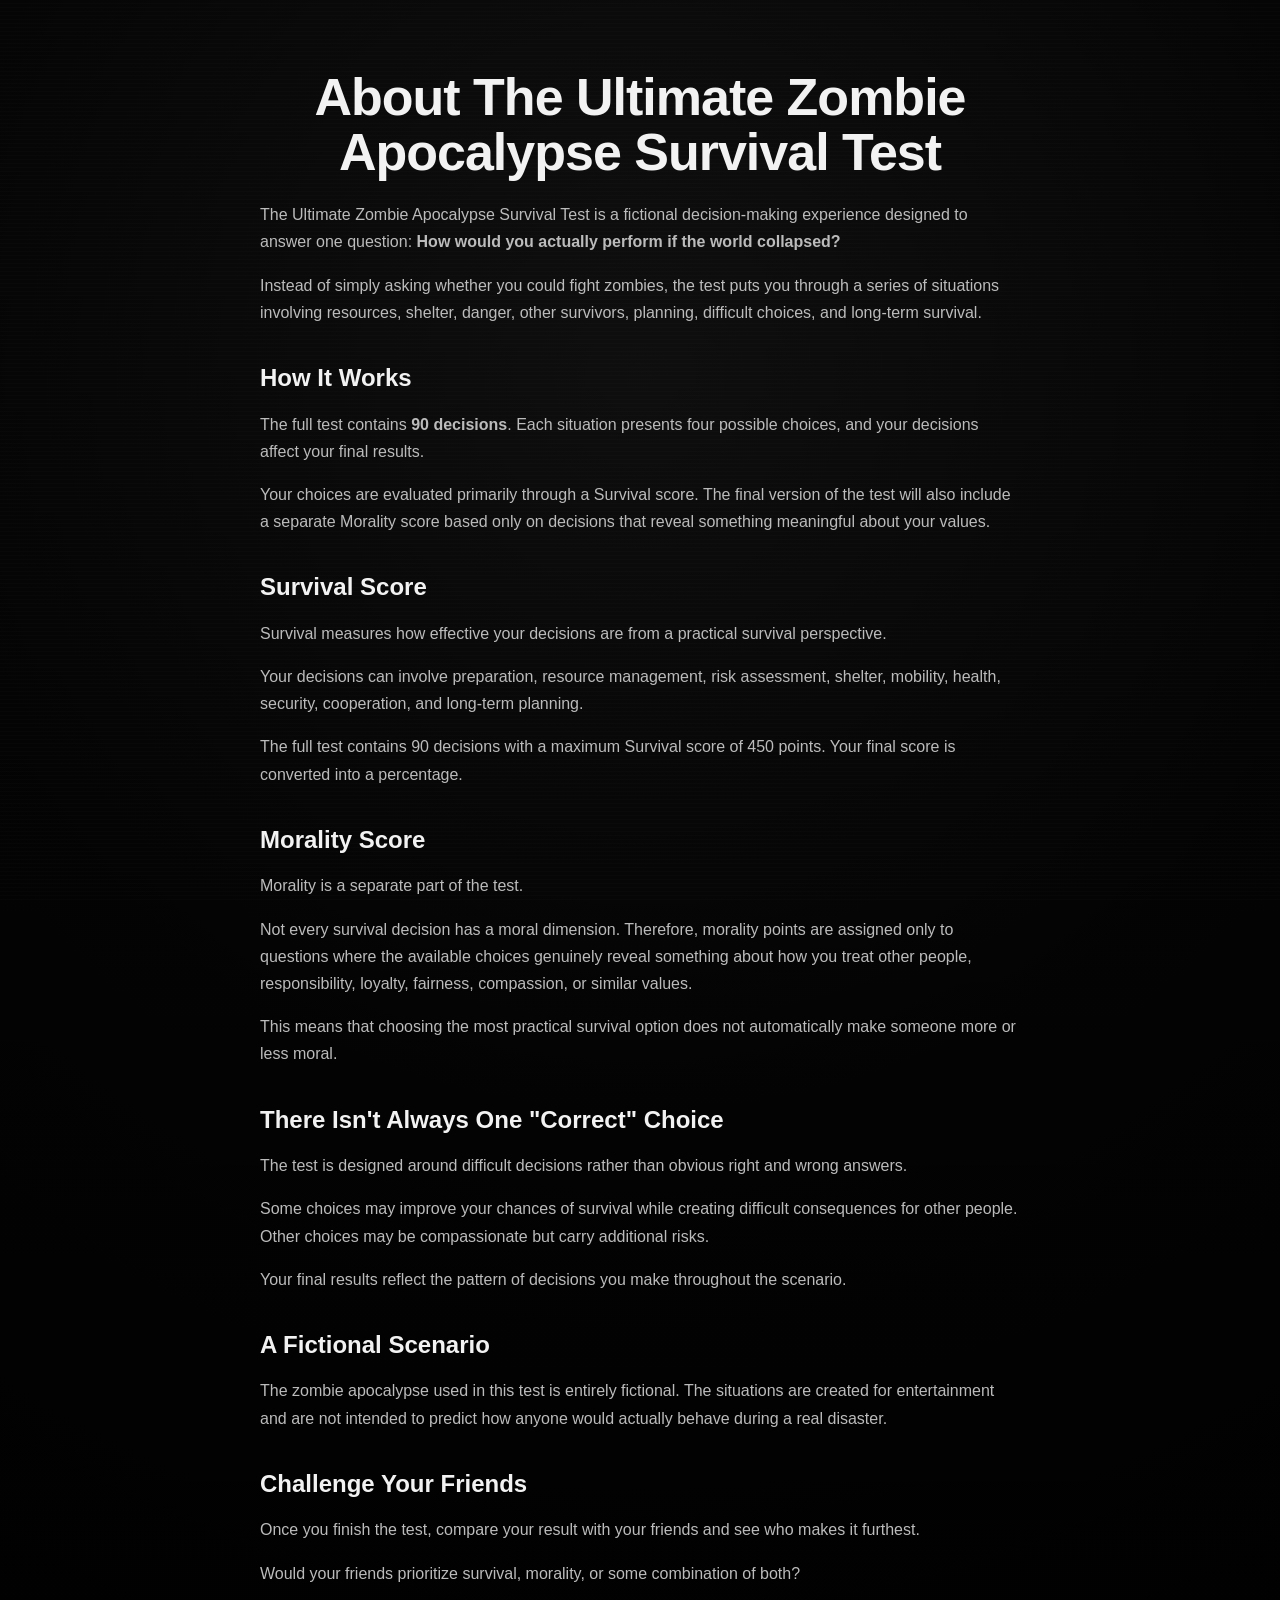
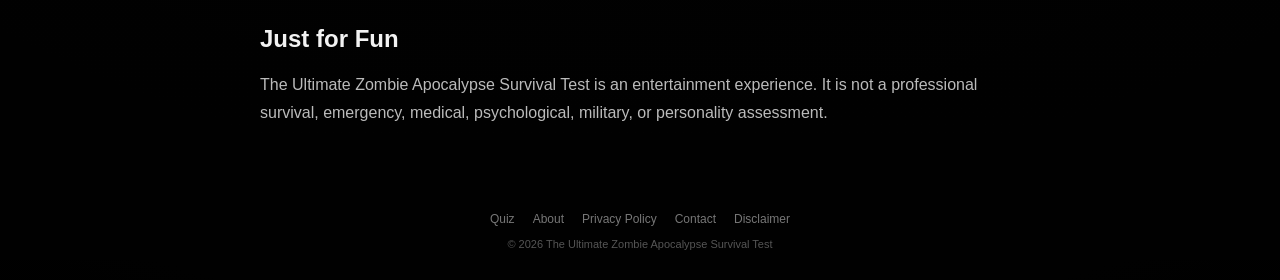
==== about.html @ b484abd5 "Add files via upload" ====
<!DOCTYPE html>
<html lang="en">

<head>
    <meta charset="UTF-8">
    <meta name="viewport" content="width=device-width, initial-scale=1.0">

    <title>About – The Ultimate Zombie Apocalypse Survival Test</title>

    <meta name="description"
        content="Learn about The Ultimate Zombie Apocalypse Survival Test, its survival decisions, scoring system, and fictional scenarios.">

    <link rel="stylesheet" href="style.css">
</head>

<body>

    <main class="info-page">

        <h1>About The Ultimate Zombie Apocalypse Survival Test</h1>

        <p>
            The Ultimate Zombie Apocalypse Survival Test is a fictional
            decision-making experience designed to answer one question:
            <strong>How would you actually perform if the world collapsed?</strong>
        </p>

        <p>
            Instead of simply asking whether you could fight zombies, the
            test puts you through a series of situations involving
            resources, shelter, danger, other survivors, planning,
            difficult choices, and long-term survival.
        </p>


        <h2>How It Works</h2>

        <p>
            The full test contains <strong>90 decisions</strong>.
            Each situation presents four possible choices, and your
            decisions affect your final results.
        </p>

        <p>
            Your choices are evaluated primarily through a Survival score.
            The final version of the test will also include a separate
            Morality score based only on decisions that reveal something
            meaningful about your values.
        </p>


        <h2>Survival Score</h2>

        <p>
            Survival measures how effective your decisions are from a
            practical survival perspective.
        </p>

        <p>
            Your decisions can involve preparation, resource management,
            risk assessment, shelter, mobility, health, security,
            cooperation, and long-term planning.
        </p>

        <p>
            The full test contains 90 decisions with a maximum Survival
            score of 450 points. Your final score is converted into a
            percentage.
        </p>


        <h2>Morality Score</h2>

        <p>
            Morality is a separate part of the test.
        </p>

        <p>
            Not every survival decision has a moral dimension. Therefore,
            morality points are assigned only to questions where the
            available choices genuinely reveal something about how you
            treat other people, responsibility, loyalty, fairness,
            compassion, or similar values.
        </p>

        <p>
            This means that choosing the most practical survival option
            does not automatically make someone more or less moral.
        </p>


        <h2>There Isn't Always One "Correct" Choice</h2>

        <p>
            The test is designed around difficult decisions rather than
            obvious right and wrong answers.
        </p>

        <p>
            Some choices may improve your chances of survival while
            creating difficult consequences for other people. Other
            choices may be compassionate but carry additional risks.
        </p>

        <p>
            Your final results reflect the pattern of decisions you make
            throughout the scenario.
        </p>


        <h2>A Fictional Scenario</h2>

        <p>
            The zombie apocalypse used in this test is entirely fictional.
            The situations are created for entertainment and are not
            intended to predict how anyone would actually behave during
            a real disaster.
        </p>


        <h2>Challenge Your Friends</h2>

        <p>
            Once you finish the test, compare your result with your
            friends and see who makes it furthest.
        </p>

        <p>
            Would your friends prioritize survival, morality, or some
            combination of both?
        </p>


        <h2>Just for Fun</h2>

        <p>
            The Ultimate Zombie Apocalypse Survival Test is an
            entertainment experience. It is not a professional survival,
            emergency, medical, psychological, military, or personality
            assessment.
        </p>

    </main>


    <footer class="site-footer">

        <div class="footer-links">
            <a href="index.html">Quiz</a>
            <a href="about.html">About</a>
            <a href="privacy.html">Privacy Policy</a>
            <a href="contact.html">Contact</a>
            <a href="disclaimer.html">Disclaimer</a>
        </div>

        <div class="copyright">
            © 2026 The Ultimate Zombie Apocalypse Survival Test
        </div>

    </footer>

</body>

</html>
---- style.css ----
* {
    box-sizing: border-box;
}

html {
    scroll-behavior: smooth;
}

body {
    margin: 0;
    min-height: 100vh;

    font-family: Arial, Helvetica, sans-serif;

    color: #f2f2f2;

    background:
        linear-gradient(
            rgba(0, 0, 0, 0.72),
            rgba(0, 0, 0, 0.90)
        ),
        radial-gradient(
            circle at 50% 20%,
            #3b3b3b 0%,
            #111 45%,
            #050505 100%
        );

    display: flex;
    flex-direction: column;
    align-items: center;

    padding: 20px;
}


/* ===============================
   BACKGROUND EFFECT
================================ */

body::before {
    content: "";

    position: fixed;
    inset: 0;

    pointer-events: none;

    background:
        repeating-linear-gradient(
            0deg,
            rgba(255,255,255,0.015) 0px,
            rgba(255,255,255,0.015) 1px,
            transparent 1px,
            transparent 4px
        );
}


/* ===============================
   MAIN CONTAINER
================================ */

.container {
    width: 100%;
    max-width: 760px;

    position: relative;
    z-index: 1;
}


/* ===============================
   SCREENS
================================ */

.screen {
    background: rgba(12, 12, 12, 0.96);

    border: 1px solid #3a3a3a;

    border-radius: 18px;

    padding: 45px;

    box-shadow:
        0 25px 80px rgba(0, 0, 0, 0.8),
        0 0 0 1px rgba(255,255,255,0.02);

    animation: appear 0.4s ease;
}

.hidden {
    display: none;
}

@keyframes appear {

    from {
        opacity: 0;
        transform: translateY(12px);
    }

    to {
        opacity: 1;
        transform: translateY(0);
    }
}


/* ===============================
   START SCREEN
================================ */

#start-screen {
    text-align: center;
}

.icon {
    font-size: 80px;

    margin-bottom: 10px;

    filter: grayscale(20%);
}

.eyebrow {
    margin: 0 0 12px;

    color: #b51f1f;

    font-size: 12px;

    font-weight: 700;

    letter-spacing: 3px;

    text-transform: uppercase;
}

h1 {
    font-size: clamp(32px, 7vw, 52px);

    line-height: 1.05;

    margin: 10px 0 22px;

    letter-spacing: -1px;
}

.subtitle {
    max-width: 560px;

    margin: auto;

    color: #aaa;

    font-size: 18px;

    line-height: 1.7;
}

.info {
    display: flex;

    justify-content: center;

    gap: 14px;

    margin: 28px 0;

    color: #777;

    font-size: 14px;

    text-transform: uppercase;

    letter-spacing: 1px;
}

.start-note {
    margin: 18px auto 0;

    max-width: 520px;

    color: #666;

    font-size: 12px;

    line-height: 1.5;
}


/* ===============================
   BUTTONS
================================ */

button {
    border: none;

    border-radius: 9px;

    padding: 17px 20px;

    font-size: 15px;

    font-weight: 700;

    letter-spacing: 0.7px;

    cursor: pointer;

    transition:
        transform 0.15s,
        background 0.15s,
        border-color 0.15s;
}

#start-btn,
#restart-btn {
    width: 100%;

    margin-top: 10px;

    background: #b51f1f;

    color: white;
}

#start-btn:hover,
#restart-btn:hover {
    background: #d32929;

    transform: translateY(-2px);
}

#share-btn,
#challenge-btn {
    width: 100%;

    margin-top: 10px;
}

#share-btn {
    background: #222;

    border: 1px solid #444;

    color: white;
}

#share-btn:hover {
    background: #303030;

    transform: translateY(-2px);
}

#challenge-btn {
    background: #3a3a3a;

    border: 1px solid #555;

    color: white;
}

#challenge-btn:hover {
    background: #4a4a4a;

    transform: translateY(-2px);
}


/* ===============================
   QUIZ
================================ */

.quiz-header {
    display: flex;

    justify-content: space-between;

    align-items: center;

    color: #777;

    font-size: 13px;

    text-transform: uppercase;

    letter-spacing: 1px;
}

.progress {
    height: 6px;

    background: #292929;

    border-radius: 10px;

    margin-top: 14px;

    overflow: hidden;
}

#progress-bar {
    height: 100%;

    width: 0%;

    background: #b51f1f;

    transition: width 0.3s ease;
}

h2 {
    font-size: clamp(22px, 5vw, 31px);

    line-height: 1.4;

    margin: 35px 0 25px;
}

.answer {
    display: block;

    width: 100%;

    margin: 12px 0;

    padding: 19px;

    text-align: left;

    color: #ddd;

    background: #171717;

    border: 1px solid #333;

    border-radius: 10px;

    line-height: 1.45;
}

.answer:hover {
    background: #242424;

    border-color: #666;

    transform: translateX(3px);
}


/* ===============================
   RESULT SCREEN
================================ */

#result-screen {
    text-align: center;
}

.result-label {
    text-align: center;

    color: #777;

    font-size: 13px;

    letter-spacing: 3px;
}

#result-title {
    margin-top: 10px;

    font-size: clamp(30px, 7vw, 46px);
}


/* ===============================
   SCORE CARDS
================================ */

.score-card {
    margin: 20px 0;

    padding: 24px 20px;

    background: #171717;

    border: 1px solid #303030;

    border-radius: 14px;
}

.score-card-label {
    display: block;

    color: #777;

    font-size: 12px;

    font-weight: 700;

    letter-spacing: 2px;

    text-transform: uppercase;
}

.result-score {
    margin: 8px 0;

    font-size: 58px;

    font-weight: 800;

    line-height: 1;
}

.score-card p {
    margin: 8px 0 0;

    color: #777;

    font-size: 13px;

    line-height: 1.5;
}

.morality-card {
    background: #141414;
}

.morality-score {
    color: #ddd;
}


/* ===============================
   RESULT DESCRIPTION
================================ */

#result-description {
    max-width: 600px;

    margin: 28px auto;

    color: #bbb;

    font-size: 17px;

    line-height: 1.7;

    text-align: center;
}


/* ===============================
   SURVIVAL ESTIMATE
================================ */

.survival-box {
    margin: 30px 0;

    padding: 22px;

    background: #171717;

    border: 1px solid #303030;

    border-radius: 12px;

    text-align: center;
}

.survival-box strong {
    display: block;

    margin-bottom: 8px;

    color: #777;

    text-transform: uppercase;

    letter-spacing: 2px;

    font-size: 12px;
}

.survival-box span {
    font-size: 25px;

    font-weight: 700;
}


/* ===============================
   HOMEPAGE INFORMATION
================================ */

#home-info {
    width: 100%;
}

.home-info {
    margin-top: 30px;

    padding: 30px;

    background: rgba(12, 12, 12, 0.96);

    border: 1px solid #3a3a3a;

    border-radius: 18px;
}

.home-info h2 {
    margin-top: 0;

    font-size: 26px;
}

.home-info p {
    color: #aaa;

    font-size: 15px;

    line-height: 1.7;
}

.home-info h3 {
    margin-top: 28px;

    margin-bottom: 8px;

    font-size: 18px;

    color: #ddd;
}

.home-info h3:first-of-type {
    margin-top: 20px;
}


/* ===============================
   INFORMATION PAGES
================================ */

.info-page {
    width: 100%;

    max-width: 760px;

    margin: 40px auto;
}

.info-page h1 {
    text-align: center;
}

.info-page h2 {
    margin-top: 35px;

    margin-bottom: 12px;

    font-size: 24px;
}

.info-page p {
    color: #bbb;

    font-size: 16px;

    line-height: 1.7;
}

.info-page a {
    color: #d32929;

    text-decoration: none;
}

.info-page a:hover {
    text-decoration: underline;
}


/* ===============================
   FOOTER
================================ */

.site-footer {
    width: 100%;

    max-width: 760px;

    display: flex;

    flex-direction: column;

    align-items: center;

    margin-top: 20px;

    padding: 10px;

    font-size: 12px;

    position: relative;

    z-index: 1;
}

.footer-links {
    display: flex;

    justify-content: center;

    flex-wrap: wrap;

    gap: 18px;
}

.site-footer a {
    color: #777;

    text-decoration: none;
}

.site-footer a:hover {
    color: #ccc;

    text-decoration: underline;
}

.copyright {
    margin-top: 12px;

    text-align: center;

    color: #555;

    font-size: 11px;
}


/* ===============================
   MOBILE
================================ */

@media (max-width: 600px) {

    body {
        padding: 10px;
    }

    .screen {
        padding: 30px 20px;

        border-radius: 14px;
    }

    .icon {
        font-size: 60px;
    }

    .eyebrow {
        font-size: 10px;

        letter-spacing: 2px;
    }

    h1 {
        font-size: clamp(30px, 9vw, 42px);
    }

    .subtitle {
        font-size: 16px;
    }

    .info {
        font-size: 11px;

        gap: 8px;
    }

    .quiz-header {
        font-size: 11px;
    }

    h2 {
        margin-top: 28px;

        font-size: 23px;
    }

    .answer {
        padding: 17px 15px;

        font-size: 15px;
    }

    .result-score {
        font-size: 50px;
    }

    .score-card {
        padding: 22px 15px;
    }

    .home-info {
        padding: 24px 20px;
    }

    .home-info h2 {
        font-size: 23px;
    }

    .home-info h3 {
        font-size: 17px;
    }

    .info-page {
        margin: 20px auto;
    }

    .info-page h1 {
        font-size: 34px;
    }

}
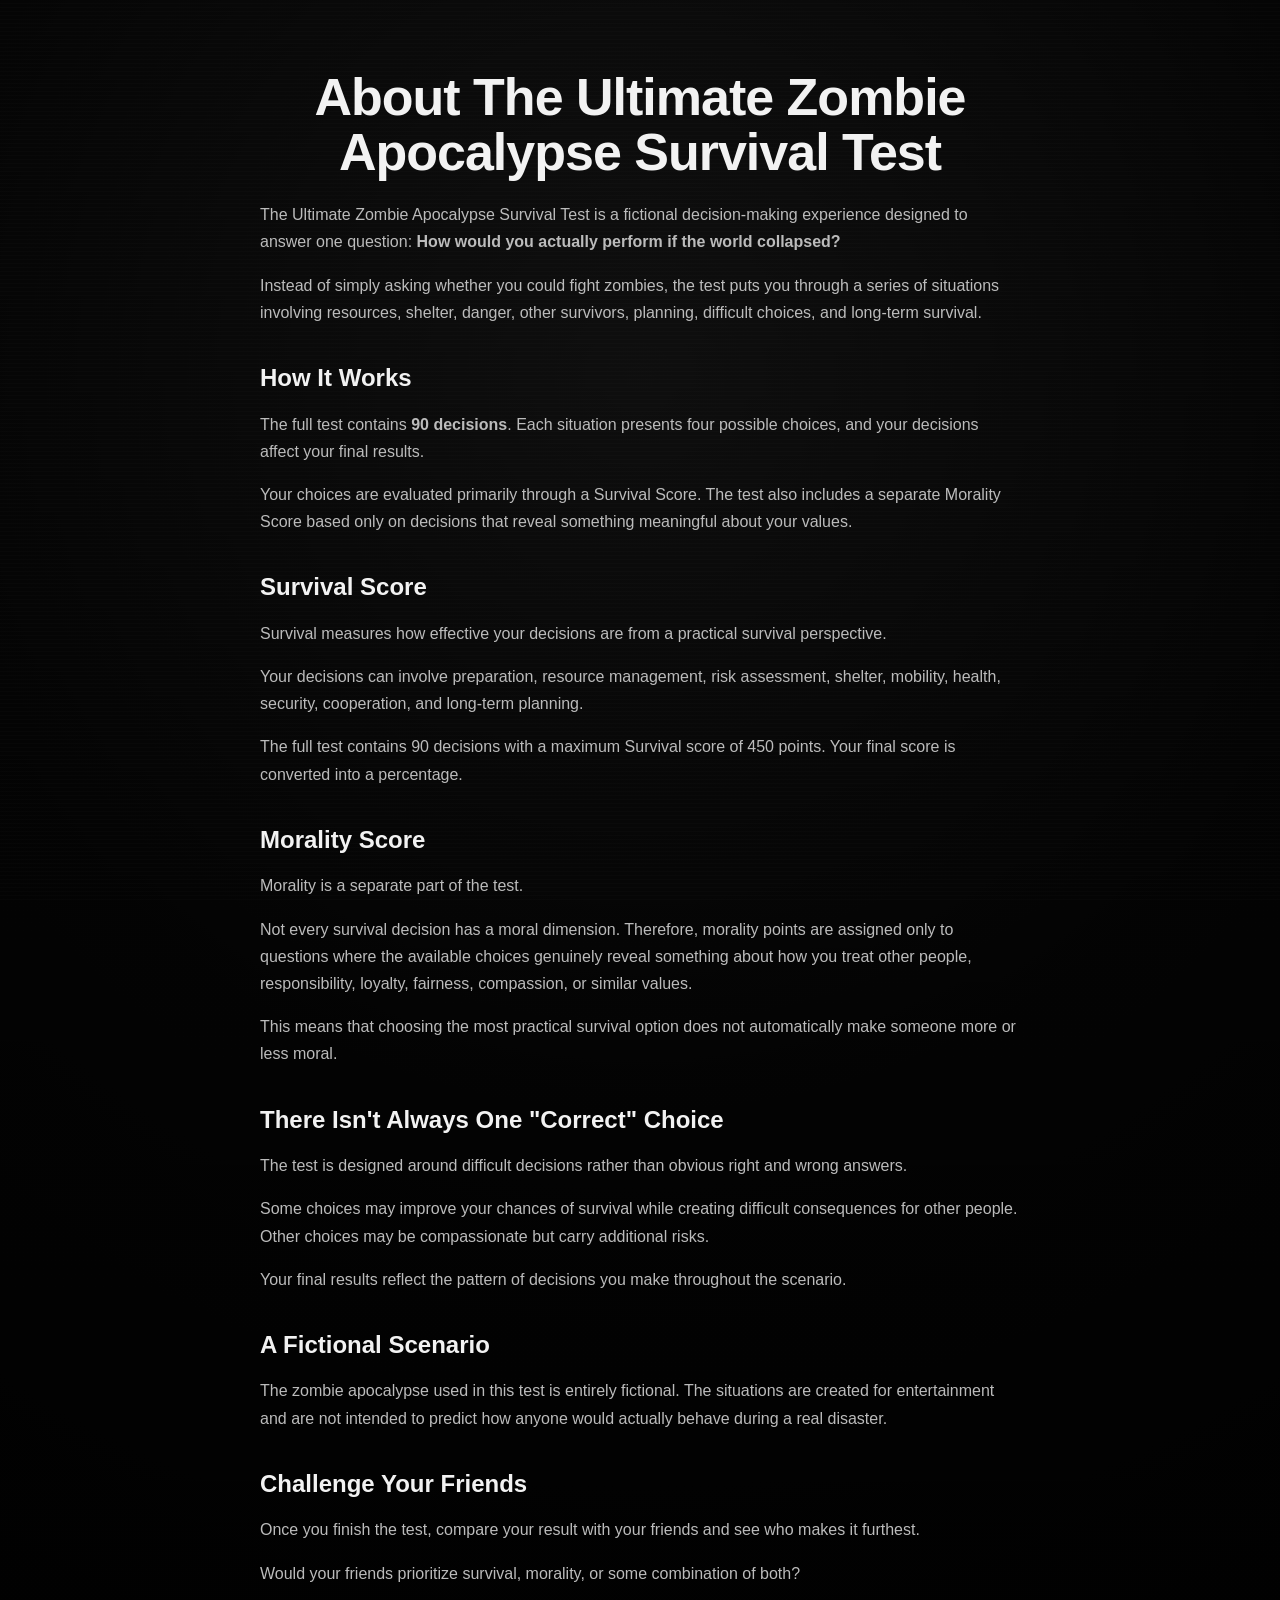
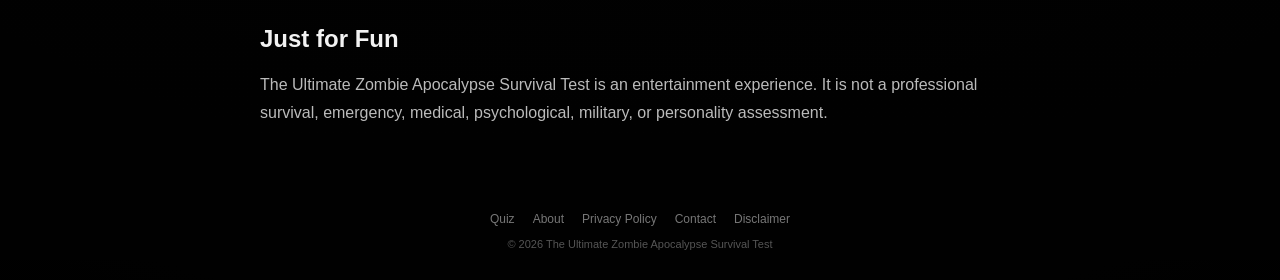
==== commit 233a206b: "Update about.html" ====
--- a/about.html
+++ b/about.html
@@ -8,7 +8,7 @@
     <title>About – The Ultimate Zombie Apocalypse Survival Test</title>
 
     <meta name="description"
-        content="Learn about The Ultimate Zombie Apocalypse Survival Test, its survival decisions, scoring system, and fictional scenarios.">
+    content="Learn how the Ultimate Zombie Apocalypse Survival Test works, including its 90 survival decisions, Survival Score, Morality Score, scoring system, and fictional scenarios.">
 
     <link rel="stylesheet" href="style.css">
 </head>
@@ -42,10 +42,9 @@
         </p>
 
         <p>
-            Your choices are evaluated primarily through a Survival score.
-            The final version of the test will also include a separate
-            Morality score based only on decisions that reveal something
-            meaningful about your values.
+            Your choices are evaluated primarily through a Survival Score.
+            The test also includes a separate Morality Score based only on
+            decisions that reveal something meaningful about your values.
         </p>
 
 
@@ -161,4 +160,4 @@
 
 </body>
 
-</html>+</html>
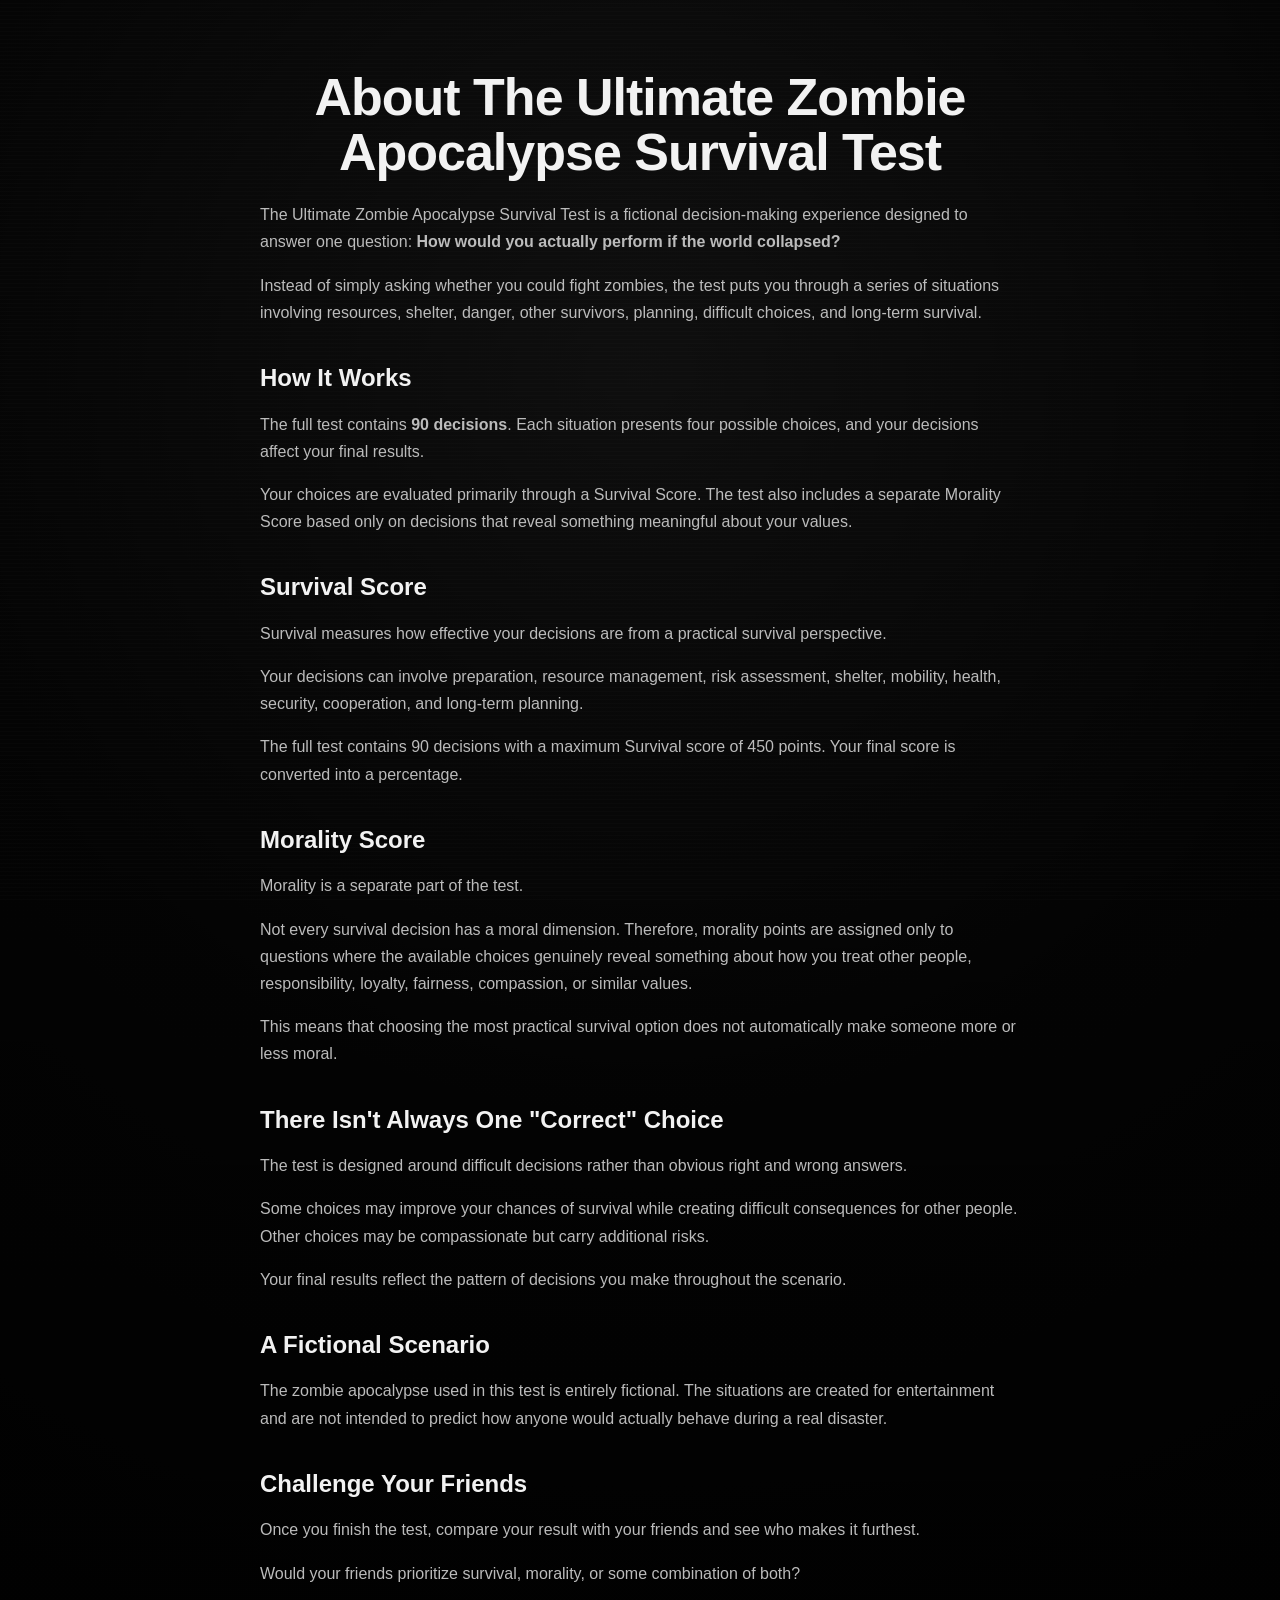
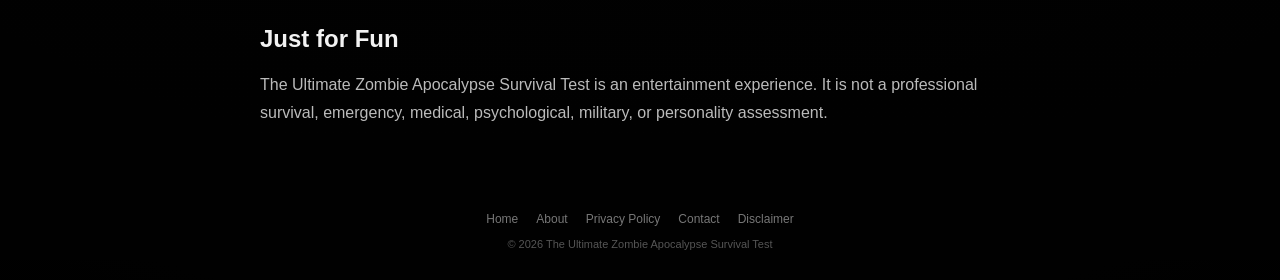
==== commit 600ca650: "Add Home link to footer in about.html" ====
--- a/about.html
+++ b/about.html
@@ -145,7 +145,9 @@
     <footer class="site-footer">
 
         <div class="footer-links">
-            <a href="index.html">Quiz</a>
+            <a href="/">
+                Home
+            </a>
             <a href="about.html">About</a>
             <a href="privacy.html">Privacy Policy</a>
             <a href="contact.html">Contact</a>
--- a/style.css
+++ b/style.css
@@ -123,6 +123,19 @@
 
     filter: grayscale(20%);
 }
+.start-image {
+    width: 100%;
+    max-width: 700px;
+    margin: 0 auto 25px;
+    overflow: hidden;
+    border-radius: 12px;
+}
+
+.start-image img {
+    width: 100%;
+    height: auto;
+    display: block;
+}
 
 .eyebrow {
     margin: 0 0 12px;
@@ -728,4 +741,4 @@
         font-size: 34px;
     }
 
-}+}
